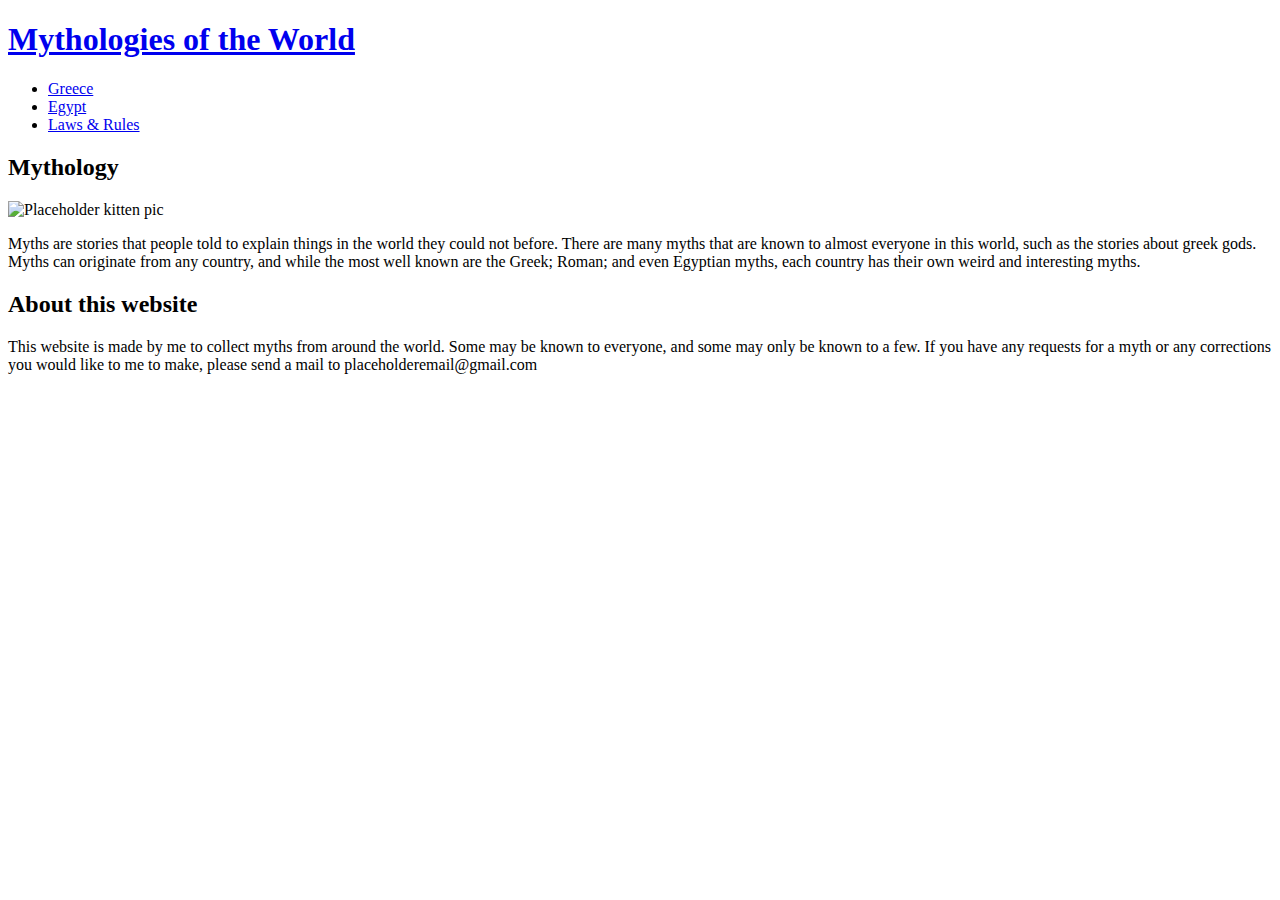
==== index.html @ de0ec507 "Update index.html" ====
<!DOCTYPE html>
<html>
<head>
<meta charset="UTF-8">
<link href="css/navigation.css" rel="stylesheet" type="text/css"/>
<script src="javascript/myscript.js"></script>
</head>

<body>
<div class="header">
  <h1><a href="index.html">Mythologies of the World</a></h1>
</div>

<div class="row">
  <div class="side">
      <ul>
          <li><a href="country1.html">Greece</a></li>
          <li><a href="country2.html">Egypt</a></li>
          <li><a href="laws.html">Laws & Rules</a></li>
      </ul>
  </div>

  <div class="main">
    <h2>Mythology</h2>
    <img src="http://placekitten.com/452/450?image=12" alt="Placeholder kitten pic">
    <p>Myths are stories that people told to explain things in the world they could not before. There are many myths that are known to almost everyone in this world, such as the stories about greek gods. Myths can originate from any country, and while the most well known are the Greek; Roman; and even Egyptian myths, each country has their own weird and interesting myths.</p>
    <h2>About this website</h2>
    <p>This website is made by me to collect myths from around the world. Some may be known to everyone, and some may only be known to a few. If you have any requests for a myth or any corrections you would like to me to make, please send a mail to placeholderemail@gmail.com</p>
  </div>
</div>
</body>
</html>
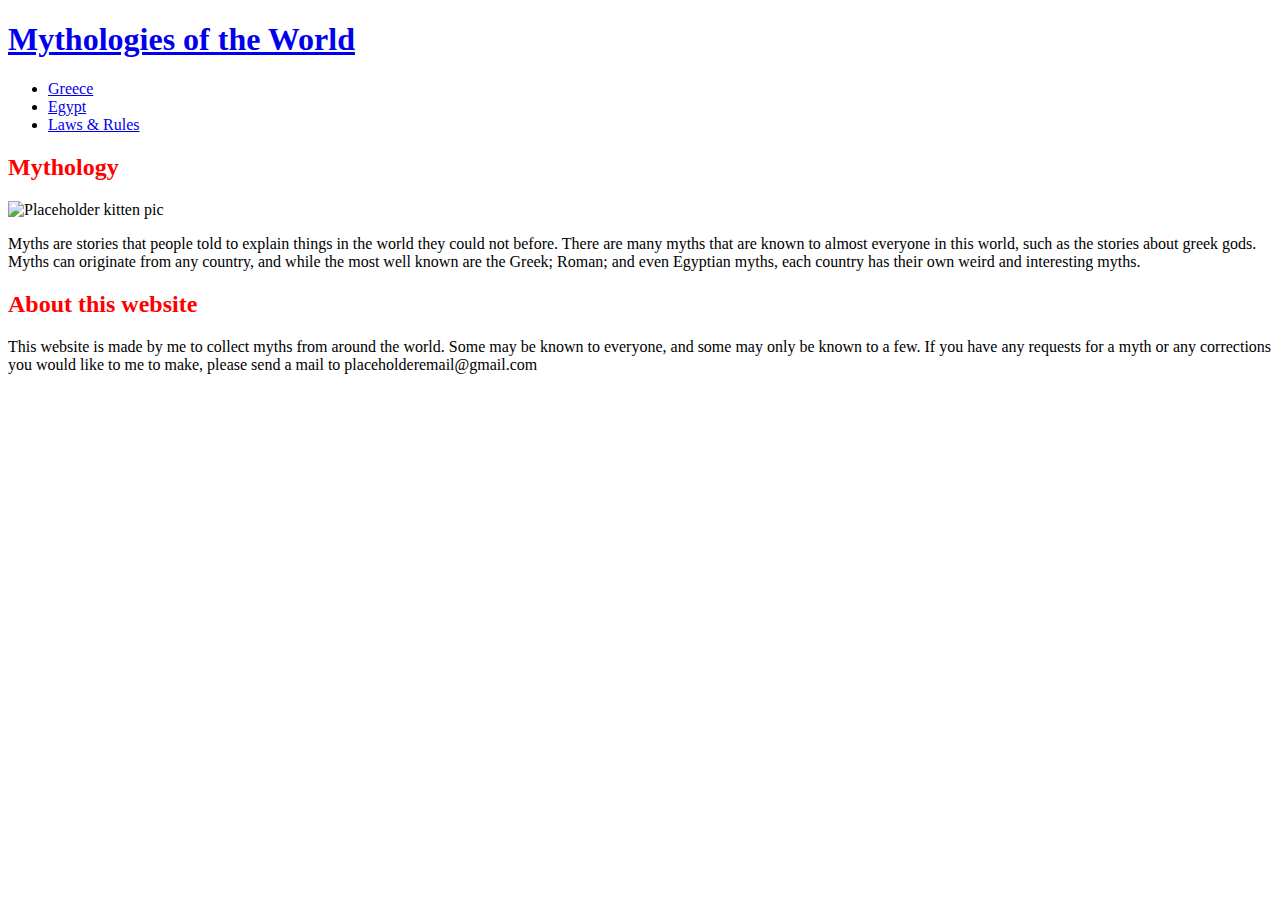
==== commit 6cbfbb52: "Update index.html" ====
--- a/index.html
+++ b/index.html
@@ -2,8 +2,12 @@
 <html>
 <head>
 <meta charset="UTF-8">
-<link href="css/navigation.css" rel="stylesheet" type="text/css"/>
-<script src="javascript/myscript.js"></script>
+<link href="Mythologies-of-the-World/navigation.css" rel="stylesheet" type="text/css"/>
+<script src="Mythologies-of-the-World/javascript/myscript.js"></script>
+  <style> 
+    h2 {
+      color: red}
+  </style>
 </head>
 
 <body>
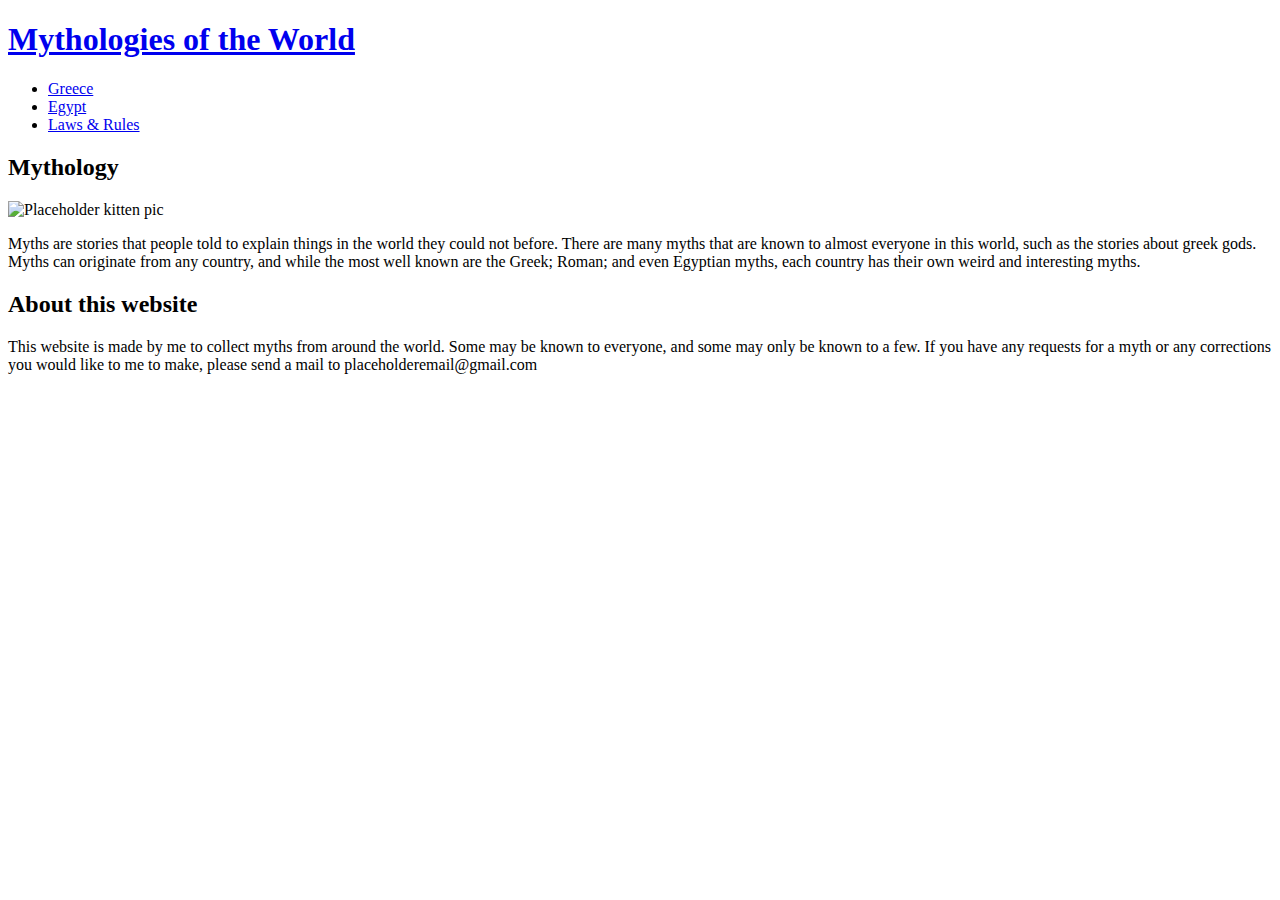
==== commit 524dfd50: "Update index.html" ====
--- a/index.html
+++ b/index.html
@@ -4,10 +4,6 @@
 <meta charset="UTF-8">
 <link href="Mythologies-of-the-World/navigation.css" rel="stylesheet" type="text/css"/>
 <script src="Mythologies-of-the-World/javascript/myscript.js"></script>
-  <style> 
-    h2 {
-      color: red}
-  </style>
 </head>
 
 <body>
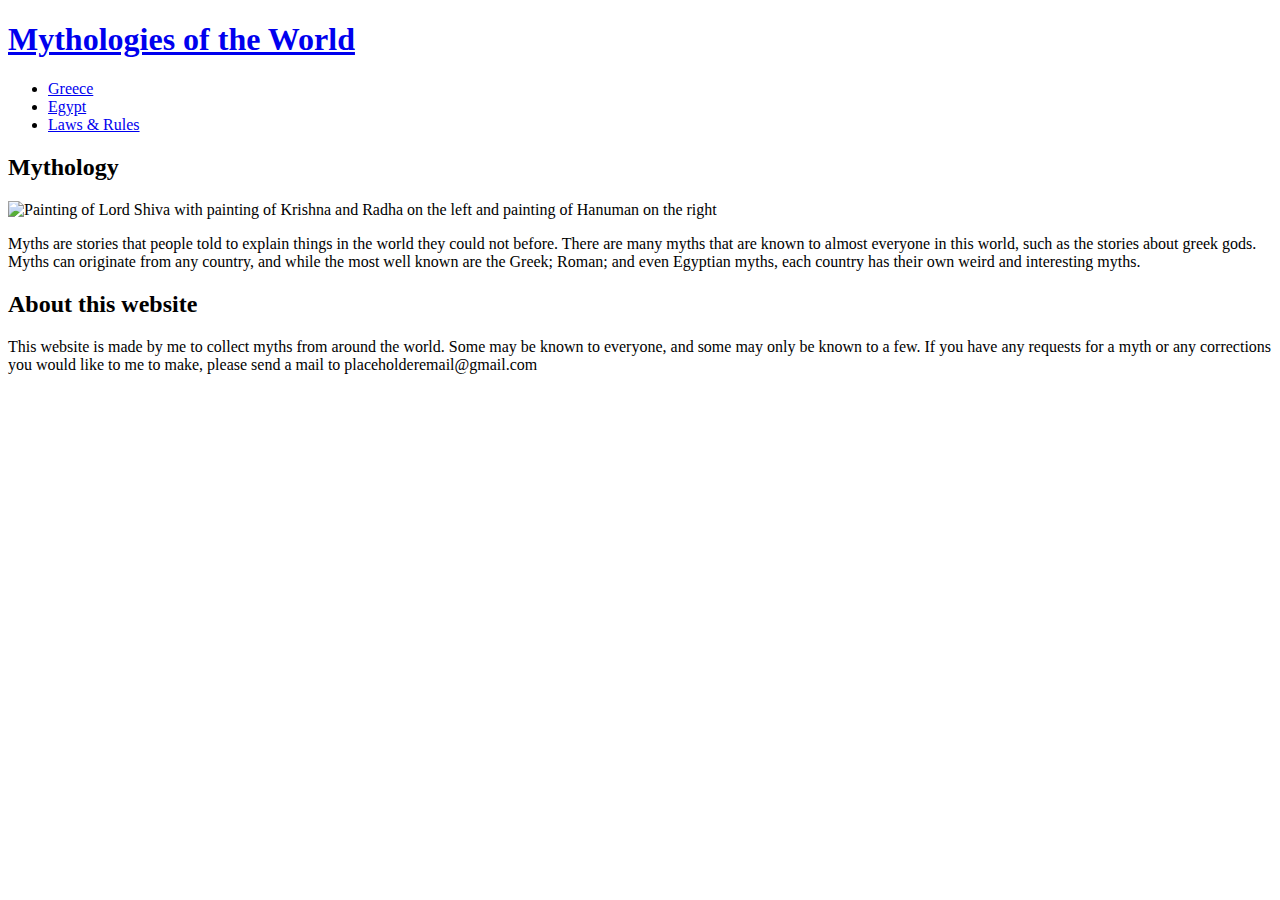
==== commit f45b665a: "Add files via upload" ====
--- a/index.html
+++ b/index.html
@@ -1,9 +1,10 @@
 <!DOCTYPE html>
-<html>
+<html lang="en">
 <head>
 <meta charset="UTF-8">
-<link href="Mythologies-of-the-World/navigation.css" rel="stylesheet" type="text/css"/>
-<script src="Mythologies-of-the-World/javascript/myscript.js"></script>
+<title>Mythologies of the World</title>
+<link href="css/navigation.css" rel="stylesheet" type="text/css"/>
+<script src="javascript/myscript.js"></script>
 </head>
 
 <body>
@@ -22,7 +23,7 @@
 
   <div class="main">
     <h2>Mythology</h2>
-    <img src="http://placekitten.com/452/450?image=12" alt="Placeholder kitten pic">
+    <img src="images/webb_unsplash_mythology.jpg" alt="Painting of Lord Shiva with painting of Krishna and Radha on the left and painting of Hanuman on the right" width=600 height=400>
     <p>Myths are stories that people told to explain things in the world they could not before. There are many myths that are known to almost everyone in this world, such as the stories about greek gods. Myths can originate from any country, and while the most well known are the Greek; Roman; and even Egyptian myths, each country has their own weird and interesting myths.</p>
     <h2>About this website</h2>
     <p>This website is made by me to collect myths from around the world. Some may be known to everyone, and some may only be known to a few. If you have any requests for a myth or any corrections you would like to me to make, please send a mail to placeholderemail@gmail.com</p>
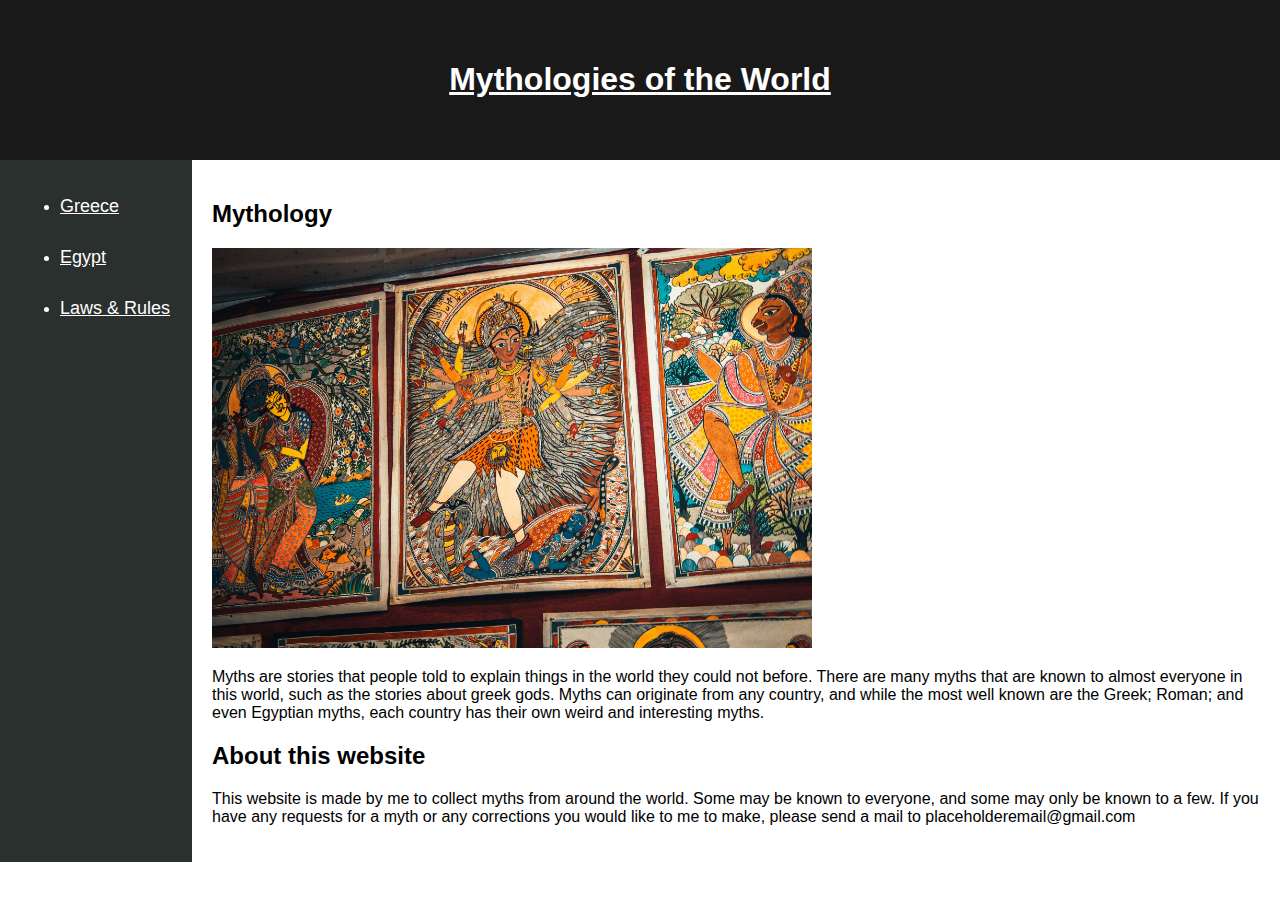
==== commit 3fff44c8: "Update index.html" ====
--- a/index.html
+++ b/index.html
@@ -3,8 +3,8 @@
 <head>
 <meta charset="UTF-8">
 <title>Mythologies of the World</title>
-<link href="css/navigation.css" rel="stylesheet" type="text/css"/>
-<script src="javascript/myscript.js"></script>
+<link href="navigation.css" rel="stylesheet" type="text/css"/>
+<script src="myscript.js"></script>
 </head>
 
 <body>
@@ -23,7 +23,7 @@
 
   <div class="main">
     <h2>Mythology</h2>
-    <img src="images/webb_unsplash_mythology.jpg" alt="Painting of Lord Shiva with painting of Krishna and Radha on the left and painting of Hanuman on the right" width=600 height=400>
+    <img src="webb_unsplash_mythology.jpg" alt="Painting of Lord Shiva with painting of Krishna and Radha on the left and painting of Hanuman on the right" width=600 height=400>
     <p>Myths are stories that people told to explain things in the world they could not before. There are many myths that are known to almost everyone in this world, such as the stories about greek gods. Myths can originate from any country, and while the most well known are the Greek; Roman; and even Egyptian myths, each country has their own weird and interesting myths.</p>
     <h2>About this website</h2>
     <p>This website is made by me to collect myths from around the world. Some may be known to everyone, and some may only be known to a few. If you have any requests for a myth or any corrections you would like to me to make, please send a mail to placeholderemail@gmail.com</p>
--- a/navigation.css
+++ b/navigation.css
@@ -0,0 +1,103 @@
+* {
+	box-sizing: border-box;
+}
+body {
+	font-family: 'Trebuchet MS', 'Lucida Sans Unicode', 'Lucida Grande', 'Lucida Sans', Arial, sans-serif;
+	margin: 0;
+}
+.header {
+	padding: 40px;
+	text-align: center;
+	background: #070606ec;
+	color: white;
+}
+.header a {
+	color: white
+}
+.header h3 {
+	color: white
+}
+.row {
+	display: flex;
+	flex-direction: row;
+	flex-wrap: wrap;
+}
+.side {
+	flex: 10%;
+	background-color: #2a302e;
+	padding: 20px;
+}
+.side li {
+	color: white;
+	padding-bottom: 30px
+}
+.side li a {
+	color: white;
+	font-size: large;
+}
+.side li a:hover {
+	color: blue;
+}
+.main {
+	flex: 80%;
+	background-color: white;
+	padding: 20px;
+}
+.main1 {
+	flex: 40%;
+	background-color: white;
+	padding: 20px;
+}
+.main2 {
+	flex: auto;
+	background-color: white;
+	padding: 20px;
+}
+.button {
+	background-color: #333;
+	border: none;
+	color: white;
+	font-family: 'Trebuchet MS', 'Lucida Sans Unicode', 'Lucida Grande', 'Lucida Sans', Arial, sans-serif;
+	font-size: medium;
+	padding: 14px 25px;
+	text-align: center;
+	text-decoration: none;
+	display: inline-block;
+	cursor: pointer;
+}
+.footer {
+	flex: auto;
+	padding: 90px;
+	text-align: center;
+	background: #ddd;
+}
+@media screen and (max-width: 700px) {
+	.footer {
+		flex-direction: column;
+		padding: 20px;
+	}
+}
+@media screen and (max-width: 700px) {
+	.row {
+		flex-direction: column;
+	}
+}
+.navbar {
+	display: flex;
+	background-color: #333;
+}
+.navbar a {
+	color: white;
+	padding: 14px 20px;
+	text-decoration: none;
+	text-align: center;
+}
+.navbar a:hover {
+	background-color: #ddd;
+	color: black;
+}
+@media screen and (max-width: 700px) {
+	.navbar {
+		flex-direction: column;
+	}
+}